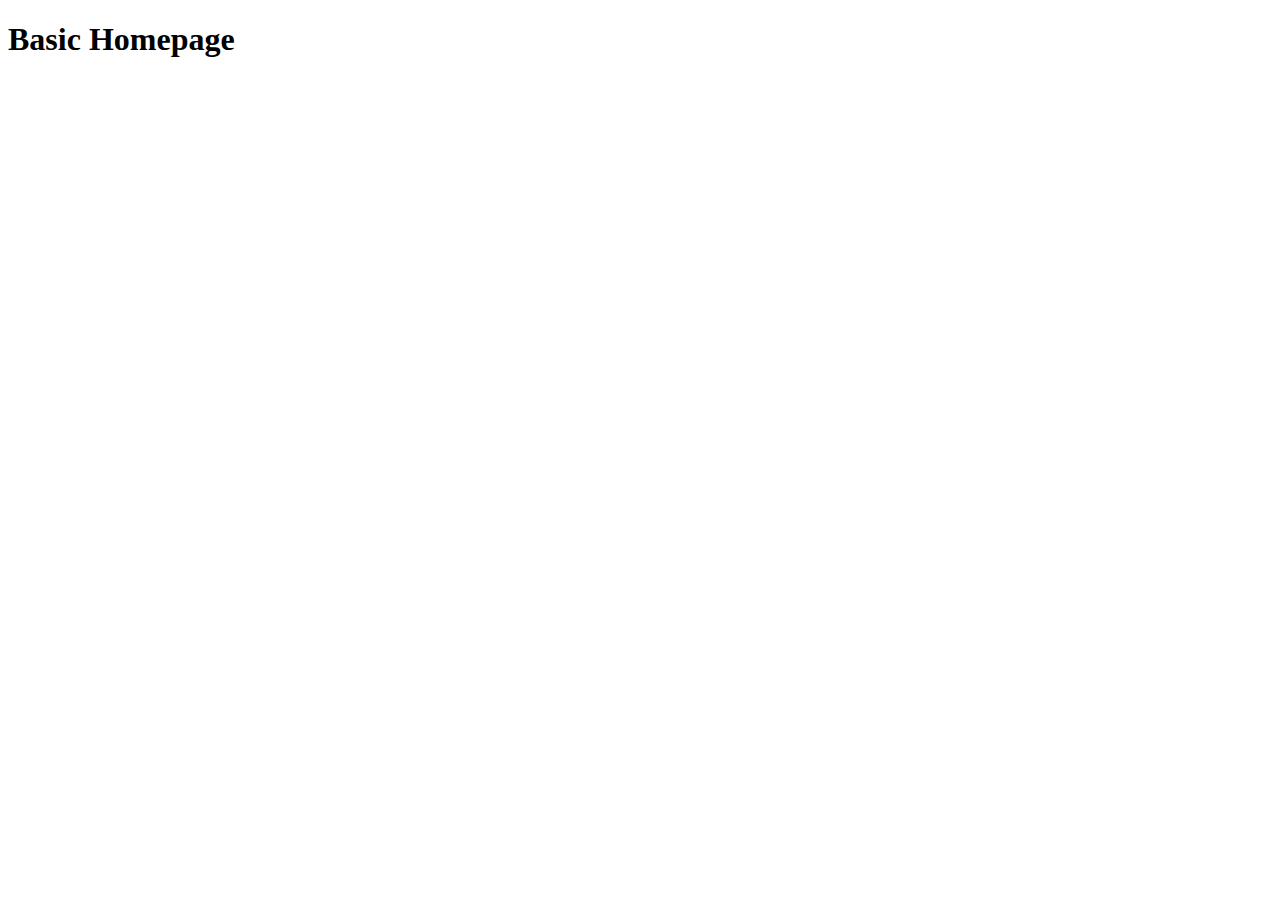
==== index.html @ fc0e2e8c "First commit" ====
<!DOCTYPE html>
<html lang="en">
<head>
    <meta charset="UTF-8">
    <meta http-equiv="X-UA-Compatible" content="IE=edge">
    <meta name="viewport" content="width=device-width, initial-scale=1.0">
    <title>Basic Homepage</title>
</head>
<body>
    <h1>Basic Homepage</h1>

    
</body>
</html>
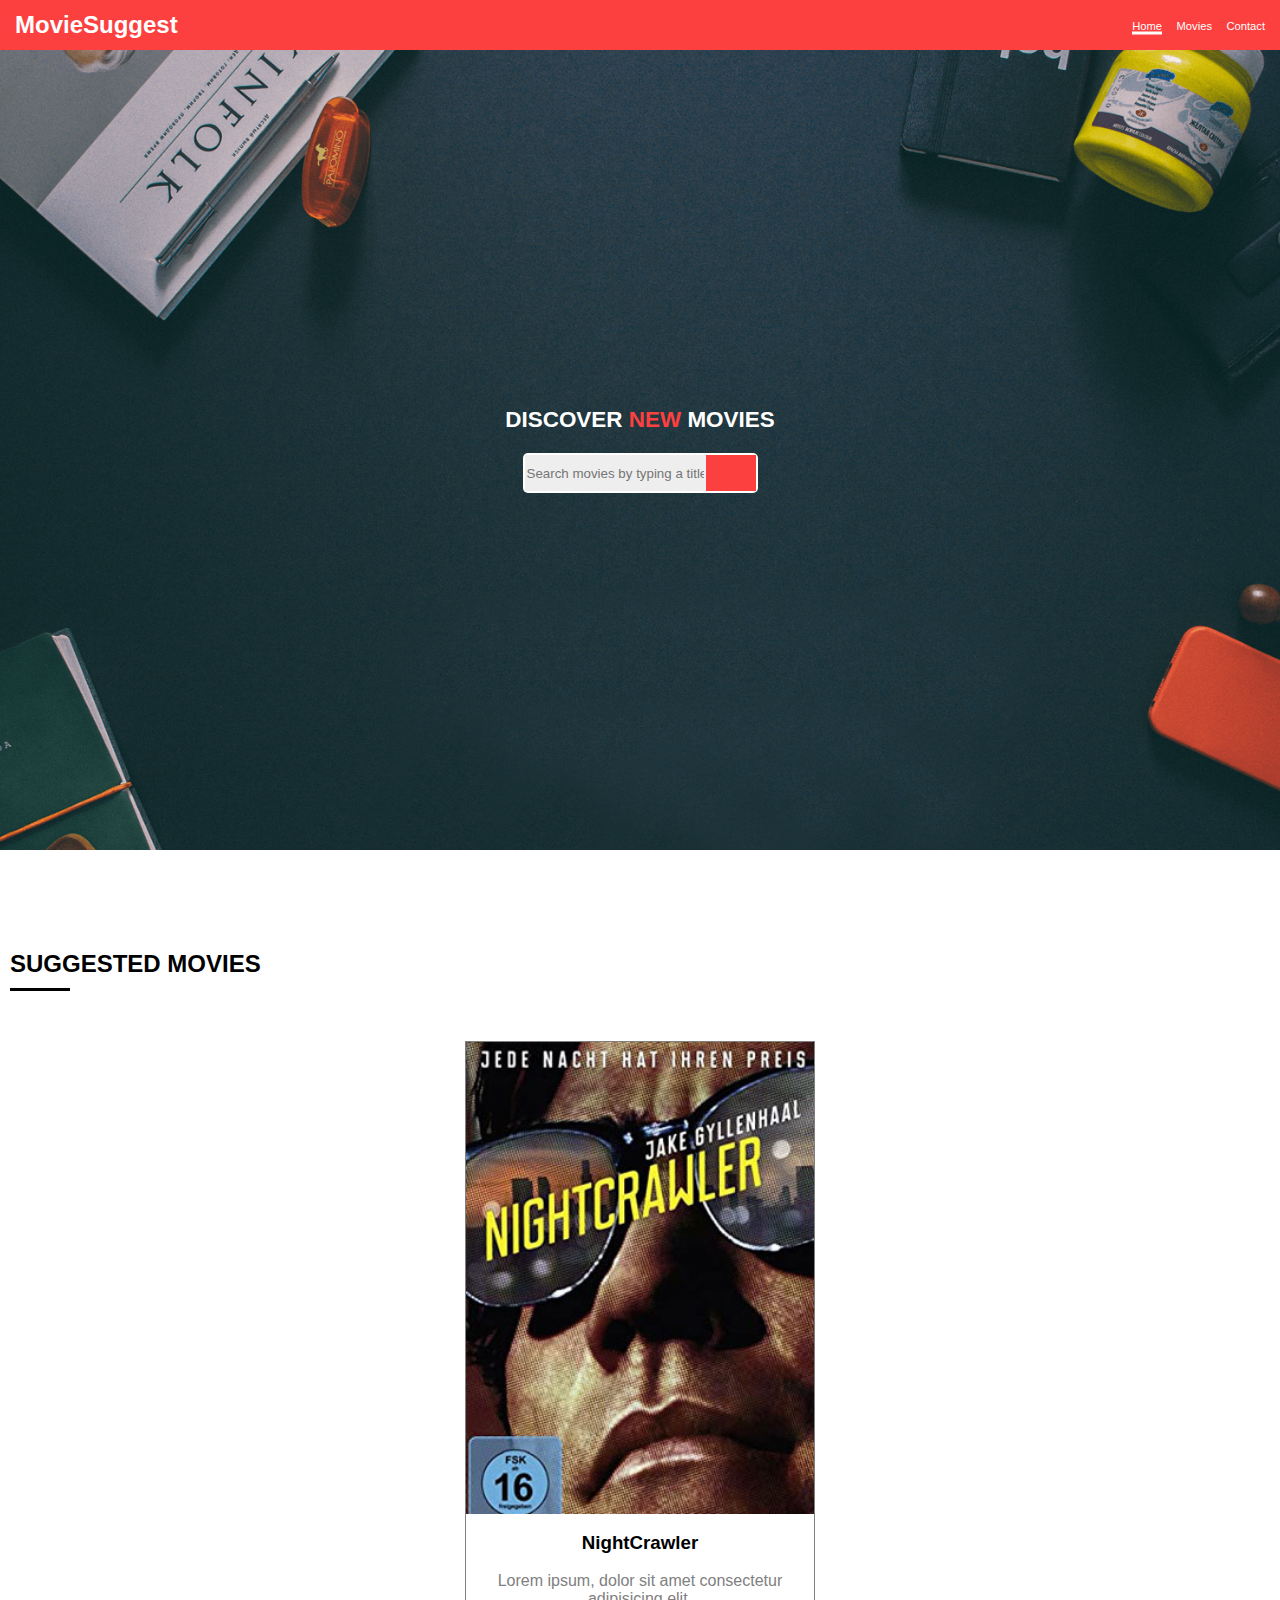
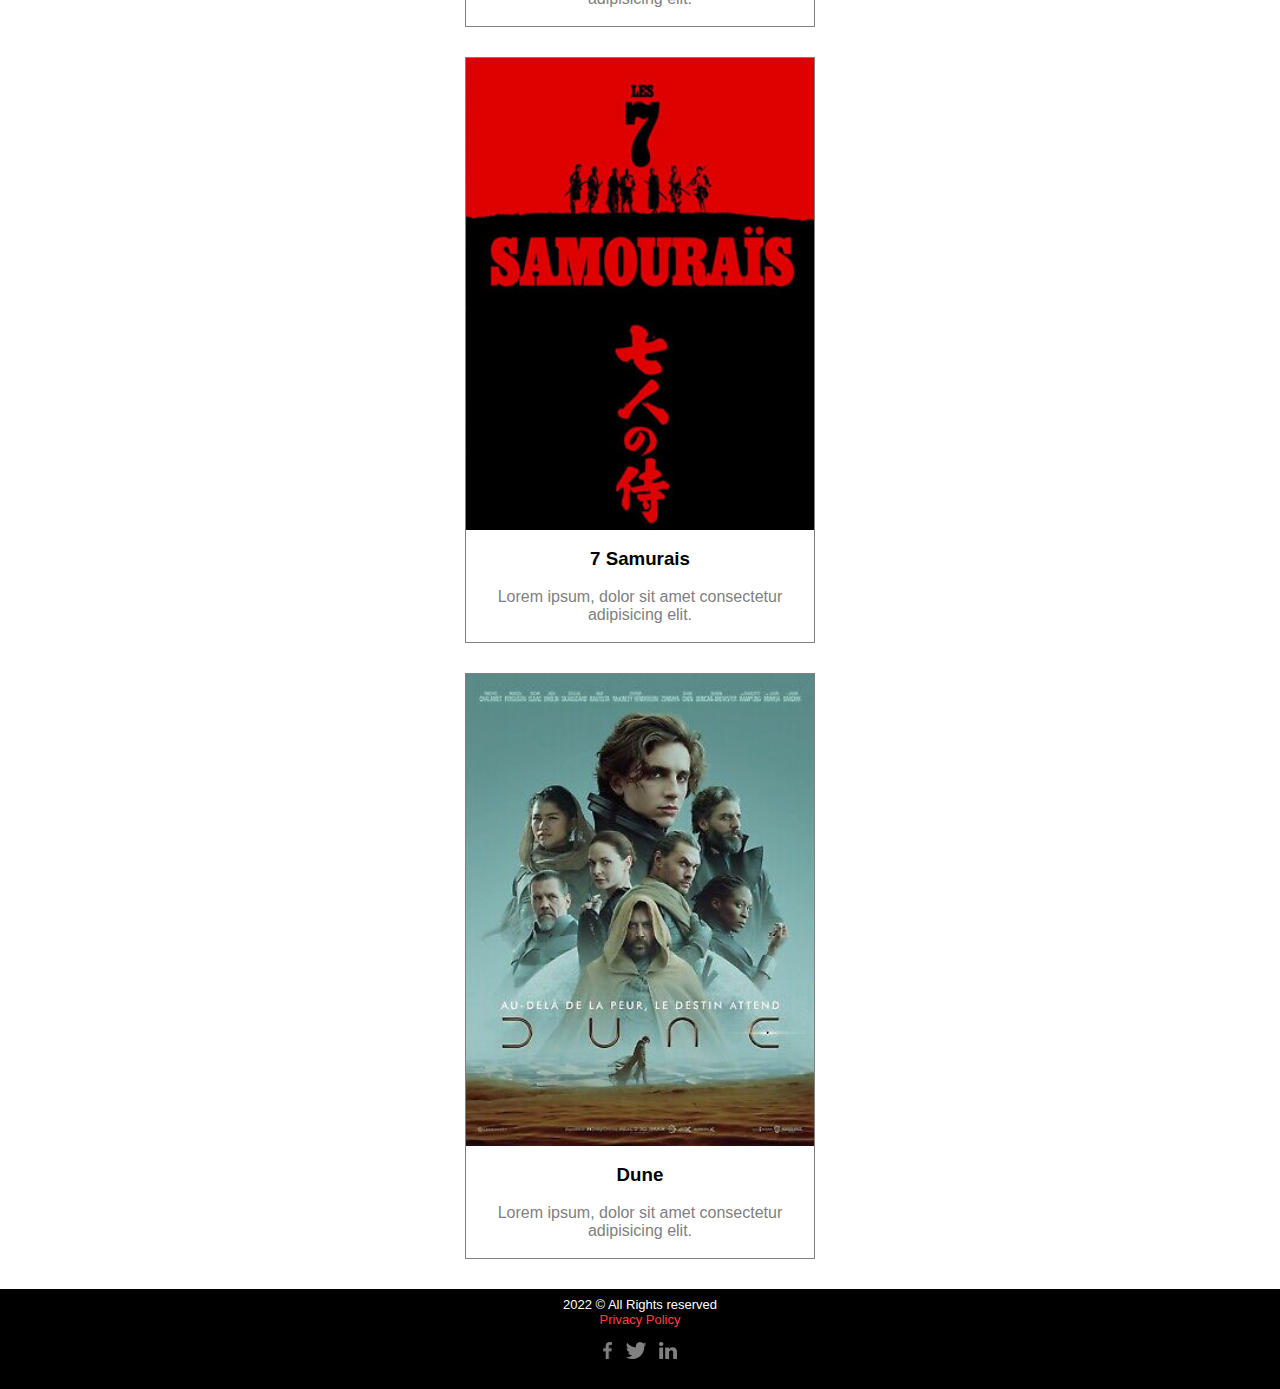
==== commit 5c720623: "Second commit" ====
--- a/index.html
+++ b/index.html
@@ -1,14 +1,85 @@
 <!DOCTYPE html>
 <html lang="en">
+
 <head>
     <meta charset="UTF-8">
     <meta http-equiv="X-UA-Compatible" content="IE=edge">
     <meta name="viewport" content="width=device-width, initial-scale=1.0">
-    <title>Basic Homepage</title>
+    <title>MovieSuggest</title>
+    <link rel="stylesheet" href="./assets/css/style.css">
+
 </head>
+
 <body>
-    <h1>Basic Homepage</h1>
+    <div class="container">
 
-    
+
+        <!-- header -->
+        <div class="containerelement">
+            <header>
+                <h1>MovieSuggest</h1>
+                <nav>
+                    <ul>
+                        <li class="active">Home</li>
+                        <li>Movies</li>
+                        <li>Contact</li>
+                    </ul>
+                </nav>
+            </header>
+        </div>
+
+
+        <!-- main // searchbox -->
+        <main>
+            <div class="containerelement">
+                <div class="searchcontainer">
+                    <h3>DISCOVER <span>NEW </span>MOVIES</h3>
+                    <div class="searchbox">
+                        <input id="inputSearch" type="text" placeholder="Search movies by typing a title">
+                        <input class="searchButton" type="button">
+                    </div>
+                </div>
+            </div>
+
+            <!-- main // articles -->
+            <div class="containerelement">
+                <h2>SUGGESTED MOVIES</h2>
+                <p class="deco_h2"></p>
+
+                <div class="article" id="Nightcrawler">
+                    <img src="./assets/images/poster-nightcrawler.jpg" alt="MovieSuggest - Nightcrawler"><br>
+                    <h3>NightCrawler</h3><br>
+                    <p class="MovieDescription">Lorem ipsum, dolor sit amet consectetur adipisicing elit.</p><br>
+                </div>
+
+                <div class="article" id="Samurai">
+                    <img src="./assets/images/poster-samurai.jpg" alt="MovieSuggest - Samurais"><br>
+                    <h3>7 Samurais</h3><br>
+                    <p class="MovieDescription">Lorem ipsum, dolor sit amet consectetur adipisicing elit.</p><br>
+                </div>
+
+                <div class="article" id="Dune">
+                    <img src="./assets/images/poster-dune.jpg" alt="MovieSuggest - Dune"><br>
+                    <h3>Dune</h3><br>
+                    <p class="MovieDescription">Lorem ipsum, dolor sit amet consectetur adipisicing elit.</p><br>
+                </div>
+            </div>
+        </main>
+
+
+        <!-- footer -->
+        <div class="containerelement">
+            <footer>
+                <p>2022 &copy; All Rights reserved</p>
+                <a href="#policy">Privacy Policy</a>
+                <p class="smfooter">
+                    <a href="#facebook"><img src="./assets/images/icon-facebook.png" alt="MovieSuggest Facebook"></a>
+                    <a href="#twitter"><img src="./assets/images/icon-twitter.png" alt="MovieSuggest Twitter"></a>
+                    <a href="#linkedin"><img src="./assets/images/icon-linkedin.png" alt="MovieSuggest LinkedIn"></a>
+                </p>
+            </footer>
+        </div>
+
+    </div>
 </body>
 </html>--- a/assets/css/style.css
+++ b/assets/css/style.css
@@ -0,0 +1,188 @@
+* {
+    margin: 0;
+    box-sizing: border-box;
+    font-family: Arial, Helvetica, sans-serif
+}
+
+/* Portrait only for mobile */
+/* @media only screen and (orientation: landscape) {
+    main section {
+        ;
+    }
+} */
+
+/* Desktop version */
+/* @media only screen and (min-width:850px) {
+    .maincontainer {
+        background-size: cover;
+    }
+} */
+
+/* container on main */
+
+
+.container {
+    display: flex;
+    flex-direction: column;
+    flex-wrap: wrap;
+    width:100%;
+    justify-content: space-between;
+    align-content: center;
+}
+
+.containerelement {
+    width: 100%;
+    background-color: transparent;
+}
+
+header {
+    position: relative;
+    height: 50px;
+    background-color: #fc4040;
+    color: #fff;
+    font-family: 'Open Sans', sans-serif;
+}
+
+header h1 {
+    position: absolute;
+    top: 50%;
+    left: 15px;
+    transform: translate(0%, -50%);
+    color: white;
+    font-size: 1.5rem;
+}
+
+header ul {
+    position: absolute;
+    top: 50%;
+    right: 5px;
+    transform: translate(0%, -50%);
+    color: white;
+  }
+
+header ul li {
+    display: inline-block;
+    margin-right: 10px;
+    font-size: 0.7rem;
+}
+
+ul {
+    list-style: none;
+}
+
+li.active {
+    border-bottom: 3px solid #fff;
+}
+
+.searchcontainer {
+    display: flex;
+    height: 800px;
+    flex-wrap: nowrap;
+    flex-direction: column;
+    justify-content: center;
+    align-items: center;
+    font-family: sans-serif;
+    font-size: 1.2rem;
+    color: white;
+}
+
+.searchcontainer span {
+    color: #fc4040;
+}
+
+.searchbox {
+    display: flex;
+    margin-top: 20px;
+    border-radius: 5px 5px 5px 5px;
+    padding: 2px;
+    background-color: #fff;
+}
+
+input {
+    border-top-style: hidden;
+    border-right-style: hidden;
+    border-left-style: hidden;
+    border-bottom-style: hidden;
+    background-color: #eee;
+
+  }
+
+
+.searchButton {
+    border: 0;
+    line-height: 2.5;
+    width: 50px;
+    background-color: #fc4040;
+}
+
+.containerelement:nth-last-of-type(2) {
+    background-image: url(../images/hero.png);
+    background-position: center;
+    background-attachment: fixed;
+    background-repeat: no-repeat; 
+    background-size: cover;
+}
+
+h2 {
+    margin: 100px 0 10px 10px;
+}
+
+.deco_h2 {
+    width: 60px;
+    margin: 0 0 50px 10px;
+    border-bottom: 3px solid #000;
+}
+
+.article {
+    display: flex;
+    flex-wrap: nowrap;
+    flex-direction: column;
+    justify-content: center;
+    align-items: center;
+    width: 350px;
+    margin: 0 auto 30px auto;
+    border: 1px solid grey;
+    text-align: center;
+}
+
+.article img {
+    width:100%;
+}
+
+.MovieDescription {
+    color: grey;
+}
+
+
+
+footer {
+    width: 100%;
+    background-color: #000;
+    text-align: center;
+    font-family: 'Open Sans', sans-serif;
+    font-size: 13px;
+    height: 100px;
+    color: #fff;
+
+    display: flex;
+    flex-wrap: nowrap;
+    flex-direction: column;
+    justify-content: center;
+    align-items: center;
+}
+
+footer a {
+    color: #fc4040;
+    margin-bottom: 10px;
+    text-decoration: none;
+}
+
+.smfooter {
+    display: inline-block;
+    width: 40%;
+}
+
+.smfooter img {
+    height: 50%;
+    padding: 5px 5px 0 5px;
+}
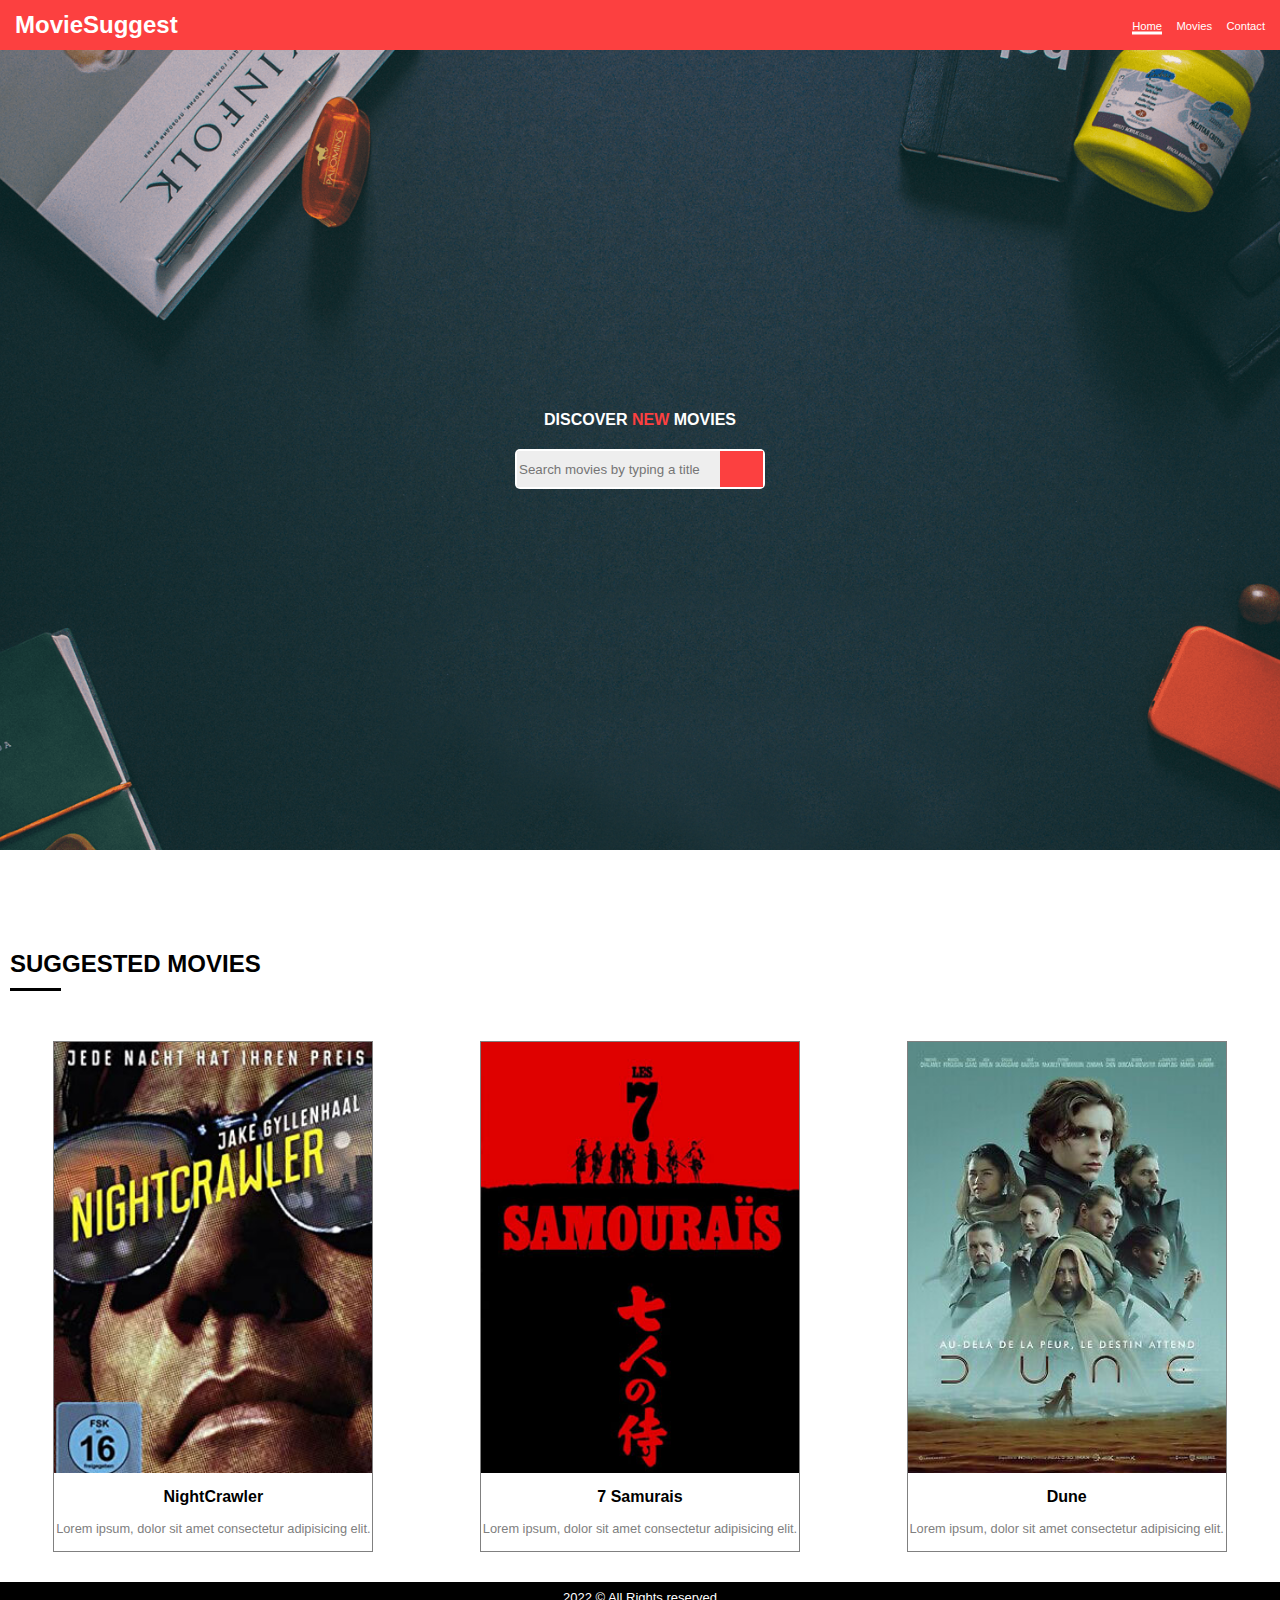
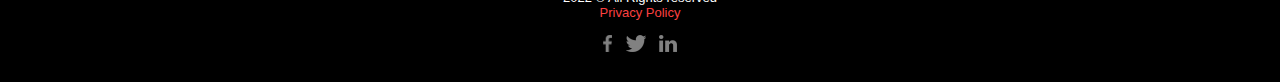
==== commit 860f13f0: "third commit" ====
--- a/index.html
+++ b/index.html
@@ -40,12 +40,13 @@
                     </div>
                 </div>
             </div>
+        </main>
 
+        <aside>
             <!-- main // articles -->
+            <h2>SUGGESTED MOVIES</h2>
+            <p class="deco_h2"></p>
             <div class="containerelement">
-                <h2>SUGGESTED MOVIES</h2>
-                <p class="deco_h2"></p>
-
                 <div class="article" id="Nightcrawler">
                     <img src="./assets/images/poster-nightcrawler.jpg" alt="MovieSuggest - Nightcrawler"><br>
                     <h3>NightCrawler</h3><br>
@@ -64,7 +65,7 @@
                     <p class="MovieDescription">Lorem ipsum, dolor sit amet consectetur adipisicing elit.</p><br>
                 </div>
             </div>
-        </main>
+        </aside>
 
 
         <!-- footer -->
--- a/assets/css/style.css
+++ b/assets/css/style.css
@@ -11,28 +11,24 @@
     }
 } */
 
-/* Desktop version */
-/* @media only screen and (min-width:850px) {
-    .maincontainer {
-        background-size: cover;
-    }
-} */
-
-/* container on main */
-
-
+/* page container (header-main-main2-footer) */
 .container {
     display: flex;
     flex-direction: column;
     flex-wrap: wrap;
-    width:100%;
+    width:100vw;
     justify-content: space-between;
     align-content: center;
-}
-
+
+    /* background-color: yellowgreen; */
+}
+
+/* container elements  */
 .containerelement {
-    width: 100%;
-    background-color: transparent;
+    width: 100vw;
+    height: 100%;
+
+    /* background-color: blue; */
 }
 
 header {
@@ -96,6 +92,7 @@
     border-radius: 5px 5px 5px 5px;
     padding: 2px;
     background-color: #fff;
+    width:250px;
 }
 
 input {
@@ -104,7 +101,7 @@
     border-left-style: hidden;
     border-bottom-style: hidden;
     background-color: #eee;
-
+    width: 100%;
   }
 
 
@@ -115,7 +112,7 @@
     background-color: #fc4040;
 }
 
-.containerelement:nth-last-of-type(2) {
+main {
     background-image: url(../images/hero.png);
     background-position: center;
     background-attachment: fixed;
@@ -127,22 +124,39 @@
     margin: 100px 0 10px 10px;
 }
 
+/* underline Suggested Movies */
 .deco_h2 {
-    width: 60px;
+    width: 3.2rem;
     margin: 0 0 50px 10px;
     border-bottom: 3px solid #000;
 }
 
+.containerelement:nth-child(3) {
+    display: flex;
+    flex-wrap: nowrap;
+    flex-direction: column;
+
+    /* background-color: yellowgreen; */
+}
+
+
+h3 {
+font-size: 1rem;
+}
+
 .article {
     display: flex;
     flex-wrap: nowrap;
     flex-direction: column;
     justify-content: center;
     align-items: center;
-    width: 350px;
+    width: 320px;
     margin: 0 auto 30px auto;
     border: 1px solid grey;
     text-align: center;
+    font-size: 0.8rem;
+
+    /* background-color: yellow; */
 }
 
 .article img {
@@ -186,3 +200,12 @@
     height: 50%;
     padding: 5px 5px 0 5px;
 }
+
+
+
+/* Desktop version */
+@media only screen and (min-width:850px) {
+    .containerelement:nth-child(3) {
+        flex-direction: row;
+    }
+}